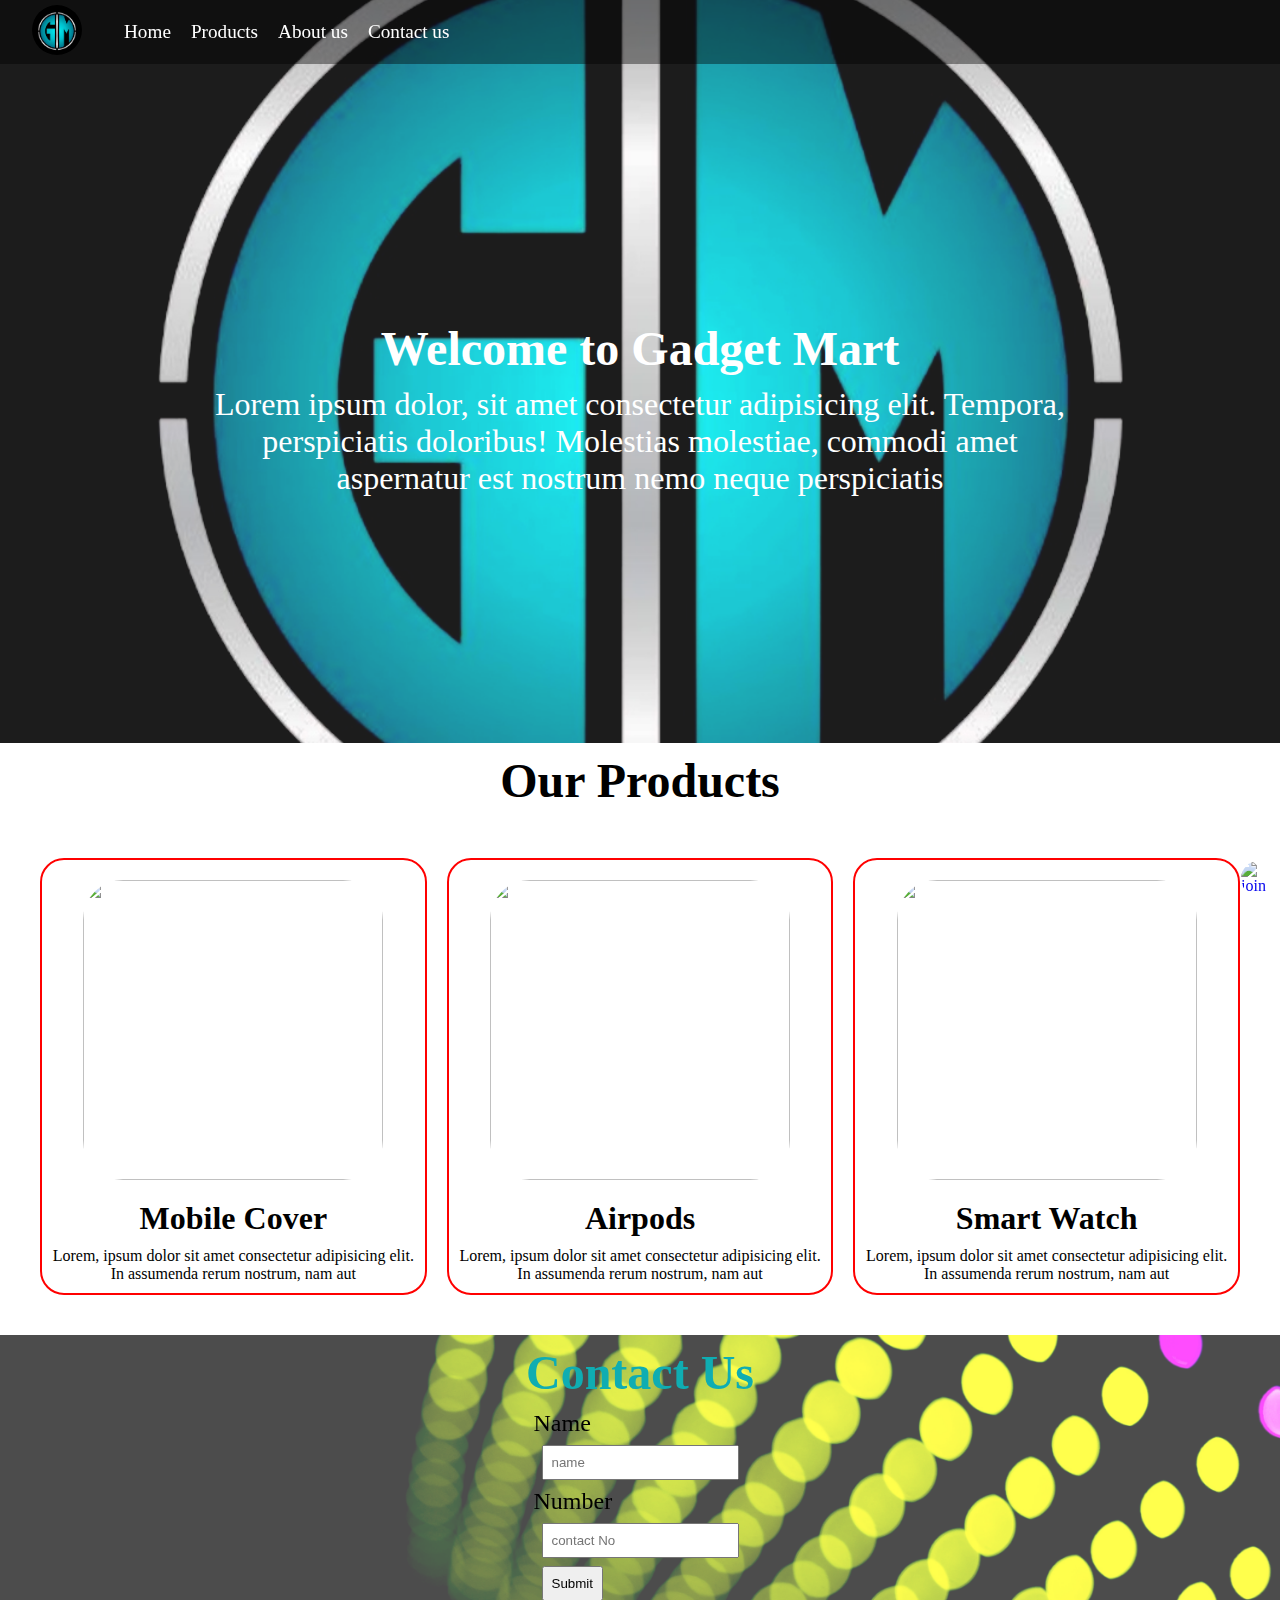
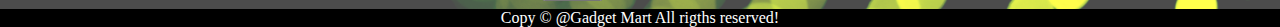
==== Gadget Mart-A/index.html @ 74eafe53 "Add files via upload" ====
<!DOCTYPE html>
<html lang="en">

<head>
    <meta charset="UTF-8">
    <meta name="viewport" content="width=device-width, initial-scale=1.0">
    <title>Document</title>
    <link rel="stylesheet" href="style.css">
    <link rel="stylesheet" media="screen and (max-width:1010px)" href="phone.css">
</head>

<body>
    <nav id="navbar">
        <div id="logo">
            <img src="img/logo.jpg" alt="logo">
        </div>
        <ul>
            <li class="item"><a  href="#home">Home</a></li>
            <li class="item"><a href="#pdtcon">Products</a></li>  
            <li class="item"><a href="#">About us</a></li>
            <li class="item"><a href="#contact">Contact us</a></li>
        </ul>
    </nav>
    <section id="home">
        <h1 class="hprimary">Welcome to Gadget Mart</h1>
        <p>
            Lorem ipsum dolor, sit amet consectetur adipisicing elit. Tempora, perspiciatis doloribus! Molestias
            molestiae, commodi amet aspernatur est nostrum nemo neque perspiciatis
        </p>
    </section>
    <section id="pdtcon">
        <h1 class="hprimary center">Our Products</h1>
        <div id="products">
            <div class="box">
                <img src="/img/Back cover.jpeg">
                <h2 class="hsec center">Mobile Cover</h2>
                <p>
                    Lorem, ipsum dolor sit amet consectetur adipisicing elit. In assumenda rerum nostrum, nam aut
                </p>
            </div>
            <div class="box">
                <img src="/img/Airpods.jpeg">
                <h2 class="hsec center">Airpods</h2>
                <p>
                    Lorem, ipsum dolor sit amet consectetur adipisicing elit. In assumenda rerum nostrum, nam aut
                </p>
            </div>
            <div class="box">
                <img src="/img/Smartwatch.jpeg  ">
                <h2 class="hsec center">Smart Watch</h2>
                <p>
                    Lorem, ipsum dolor sit amet consectetur adipisicing elit. In assumenda rerum nostrum, nam aut
                </p>
            </div>
        </div>
    </section>
    <section id="contact">
        <h1 class="hprimary">Contact Us</h1>
        <div id="cform">

            <form action="#">
                <label>Name</label>
                <input type="text" placeholder="name">
                <label>Number</label>
                <input type="text" placeholder="contact No">
                <input type="submit" >

            </form>
        </div>

    </section>
    <div id="chat">
        <a href="#">
            <img src="/img/logo.jpg" alt="join us">
        </a>
    </div>
    <footer>
        <div class="center">
            Copy &copy; @Gadget Mart All rigths reserved!
        </div>
    </footer>
</body>

</html>
---- Gadget Mart-A/style.css ----
*{
    margin:0px;
    padding:0px;
}
html{
    scroll-behavior: smooth;
}
#navbar{
    display:flex;
    align-items: center;
    position:sticky;
    top:0px;
}
#navbar::before{
   content: '';
   position:absolute;
   z-index: -1;
   background-color: black;
   height:100%;
   width:100%;
   top: 0px;
   left:0px;
   opacity:0.4;

}
#navbar ul{
    display:flex;
}
#navbar ul li{
    list-style: none;
    font-size: 1.2rem;
}
#navbar ul li a{
    color:white;
    display: block;
    padding:10px;
    text-decoration: none;
}
#navbar ul li a:hover{
    background-color: black;
    color:rgb(40, 218, 218)
}
#navbar ul li a:active{
    background-color: black;
    color:rgb(40, 218, 218);
}
#logo{
    margin:0px 20px;
}
#logo img{
    height: 50px;
    width:50px;
    border-radius: 100%;
    margin:5px 12px;
}
#home{
    display:flex;
    flex-direction: column;
    padding:10px 200px;
    justify-content:center;
    align-items:center;
    height:659px;
} 
#home::before{
   content:'';
   height:743px;
   width:100%;
   z-index: -1;
   position:absolute;
   top: 0px;
   left:0px;
   background:url(img/logo.jpg) no-repeat center center/cover;
   opacity:0.89;

}
#home h1{
    text-align: center;
    color:white;
   
}
#home p{
    text-align: center;
    color:white;
    font-size:2rem;
}
/* .pdtcon{
    /* height: 580px; */
 
/* .pdtcon::before{
    content: "";
    opacity:0.8;
    height:580px;
    width:100%;
    z-index: -1;
    position:absolute;
    /* background: url("img/bg.jpg")no-repeat center center/cover; 
}*/
#products{
    display:flex;
    /* flex-direction: column; */
    margin:30px;
    /* width: 100%; */
    justify-content: center;
    align-items:center;
    /* flex-direction: column; */
}
.box{
    border: 2px solid red;
    padding:10px;
    margin:10px;
    border-radius:24px;
    /* display:block; */
    /* height:350px; */
    width: 100%;
    
}
.box p{
    text-align: center;
}
.box img{
    height: 300px;
    width:300px;
    padding:10px;
    display: block;
    margin:auto;
    border-radius: 50px;
}

#contact{
  position: relative;
}
#contact h1{
    color:rgb(15, 173, 178);
  }
#cform{
    display: flex;
    justify-content: center;
    align-self: center;
}
#cform form input{
    display: block;
    margin: 0.5rem;
    padding:0.5rem;
}
#cform form label{
   font-size: 1.5rem;
}
#contact::before{
    content: "";
    opacity:0.7;
    height:100%;
    width:100%;
    z-index: -1;
    position:absolute;
    background: url("img/bg.jpg")no-repeat center center/cover;
}
#chat img{
    height: 35px;
    width: 35px;
    border-radius: 100%;
    /* border: 2px solid red; */
    position: fixed;
    bottom: 4px;
    right: 4px
}
.hprimary{
    font-size: 3rem;
    padding:10px;
    text-align: center;
    /* color: white;     */
}
.hsec{
    font-size: 2rem;
    padding:10px;    
}
.center{
    text-align: center;
}
footer{
    background-color: black;
    color: white;
}
---- Gadget Mart-A/phone.css ----
#navbar{
 flex-direction: column;
}
#home{
 padding: 0.5rem;
 height: 732px;
}
#home::before{
  height: 852px;
   }
.box{
    margin:5px;
    padding:5px;
}
.box img{
   
}
#products{
    flex-direction: column;
}
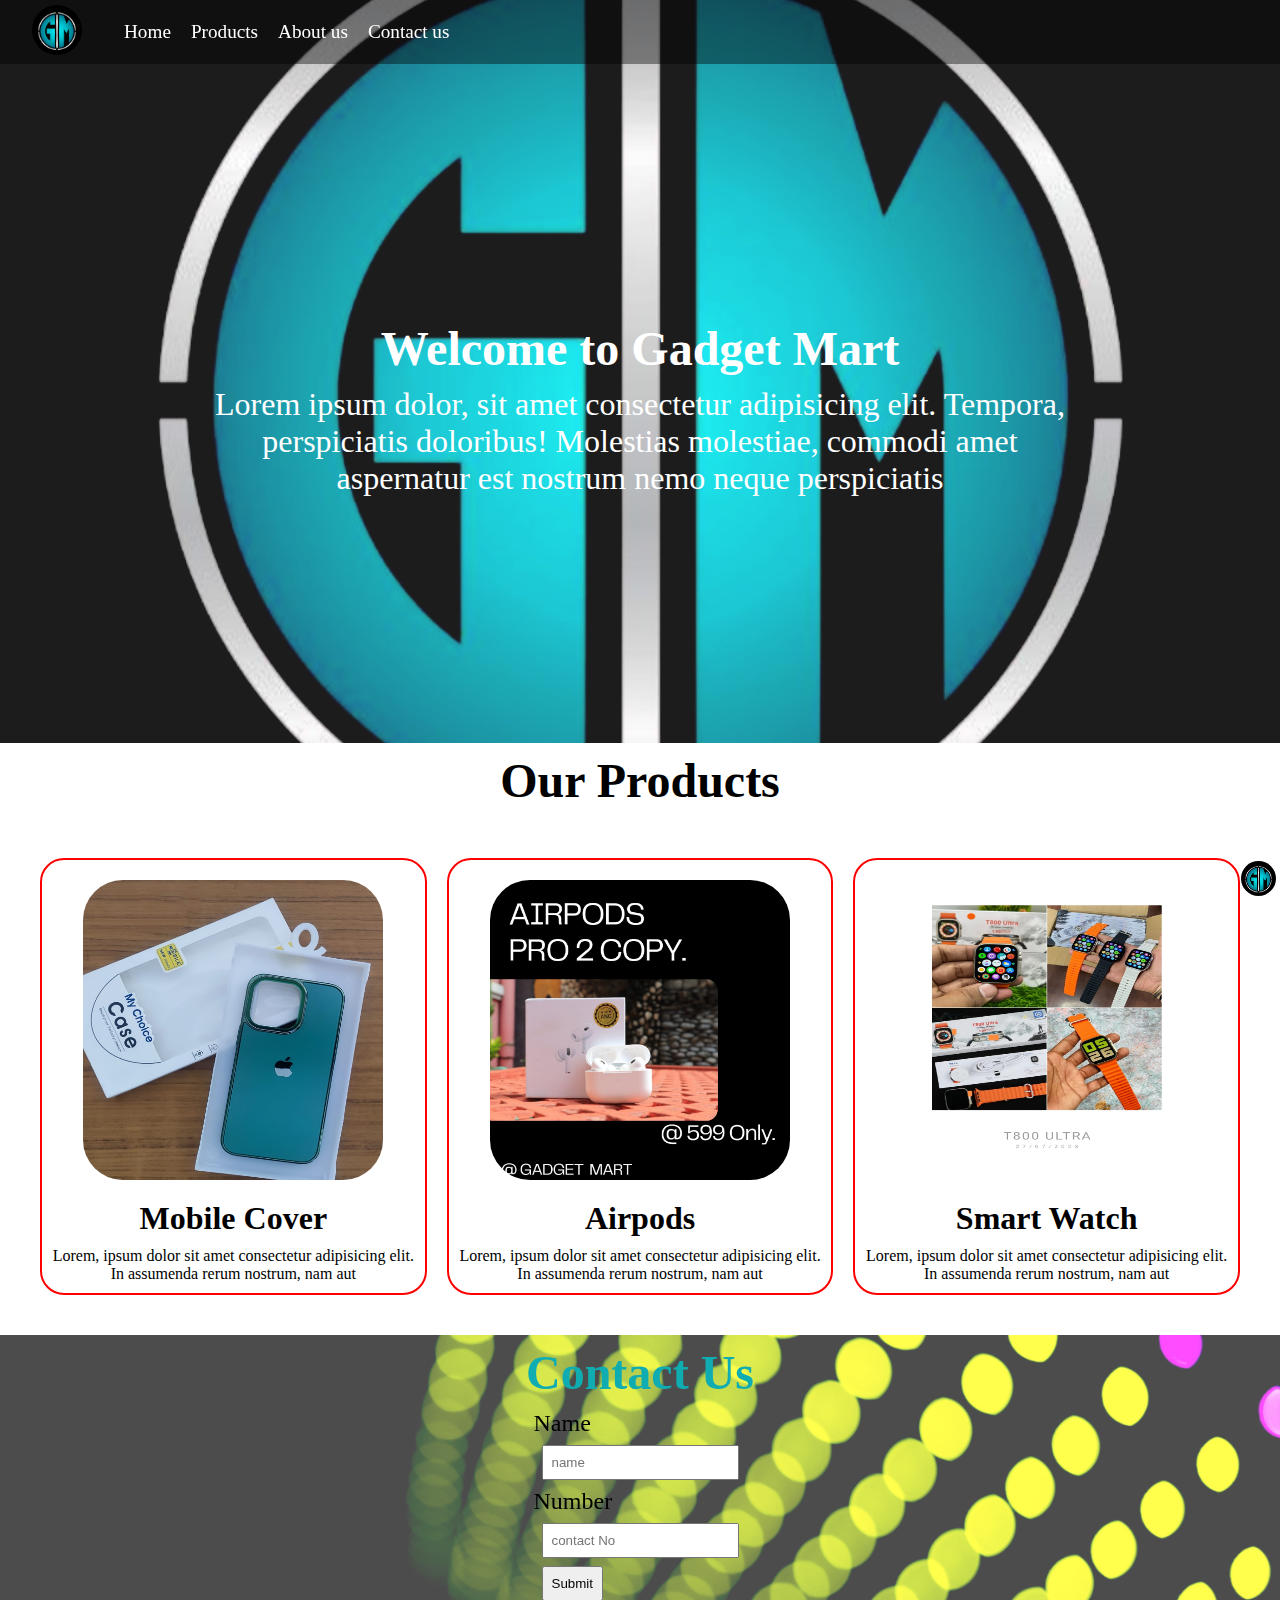
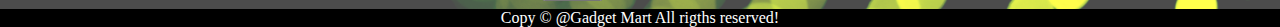
==== commit 2d799375: "Update index.html" ====
--- a/Gadget Mart-A/index.html
+++ b/Gadget Mart-A/index.html
@@ -32,21 +32,21 @@
         <h1 class="hprimary center">Our Products</h1>
         <div id="products">
             <div class="box">
-                <img src="/img/Back cover.jpeg">
+                <img src="img/Back cover.jpeg">
                 <h2 class="hsec center">Mobile Cover</h2>
                 <p>
                     Lorem, ipsum dolor sit amet consectetur adipisicing elit. In assumenda rerum nostrum, nam aut
                 </p>
             </div>
             <div class="box">
-                <img src="/img/Airpods.jpeg">
+                <img src="img/Airpods.jpeg">
                 <h2 class="hsec center">Airpods</h2>
                 <p>
                     Lorem, ipsum dolor sit amet consectetur adipisicing elit. In assumenda rerum nostrum, nam aut
                 </p>
             </div>
             <div class="box">
-                <img src="/img/Smartwatch.jpeg  ">
+                <img src="img/Smartwatch.jpeg  ">
                 <h2 class="hsec center">Smart Watch</h2>
                 <p>
                     Lorem, ipsum dolor sit amet consectetur adipisicing elit. In assumenda rerum nostrum, nam aut
@@ -71,7 +71,7 @@
     </section>
     <div id="chat">
         <a href="#">
-            <img src="/img/logo.jpg" alt="join us">
+            <img src="img/logo.jpg" alt="join us">
         </a>
     </div>
     <footer>
@@ -81,4 +81,4 @@
     </footer>
 </body>
 
-</html>+</html>
